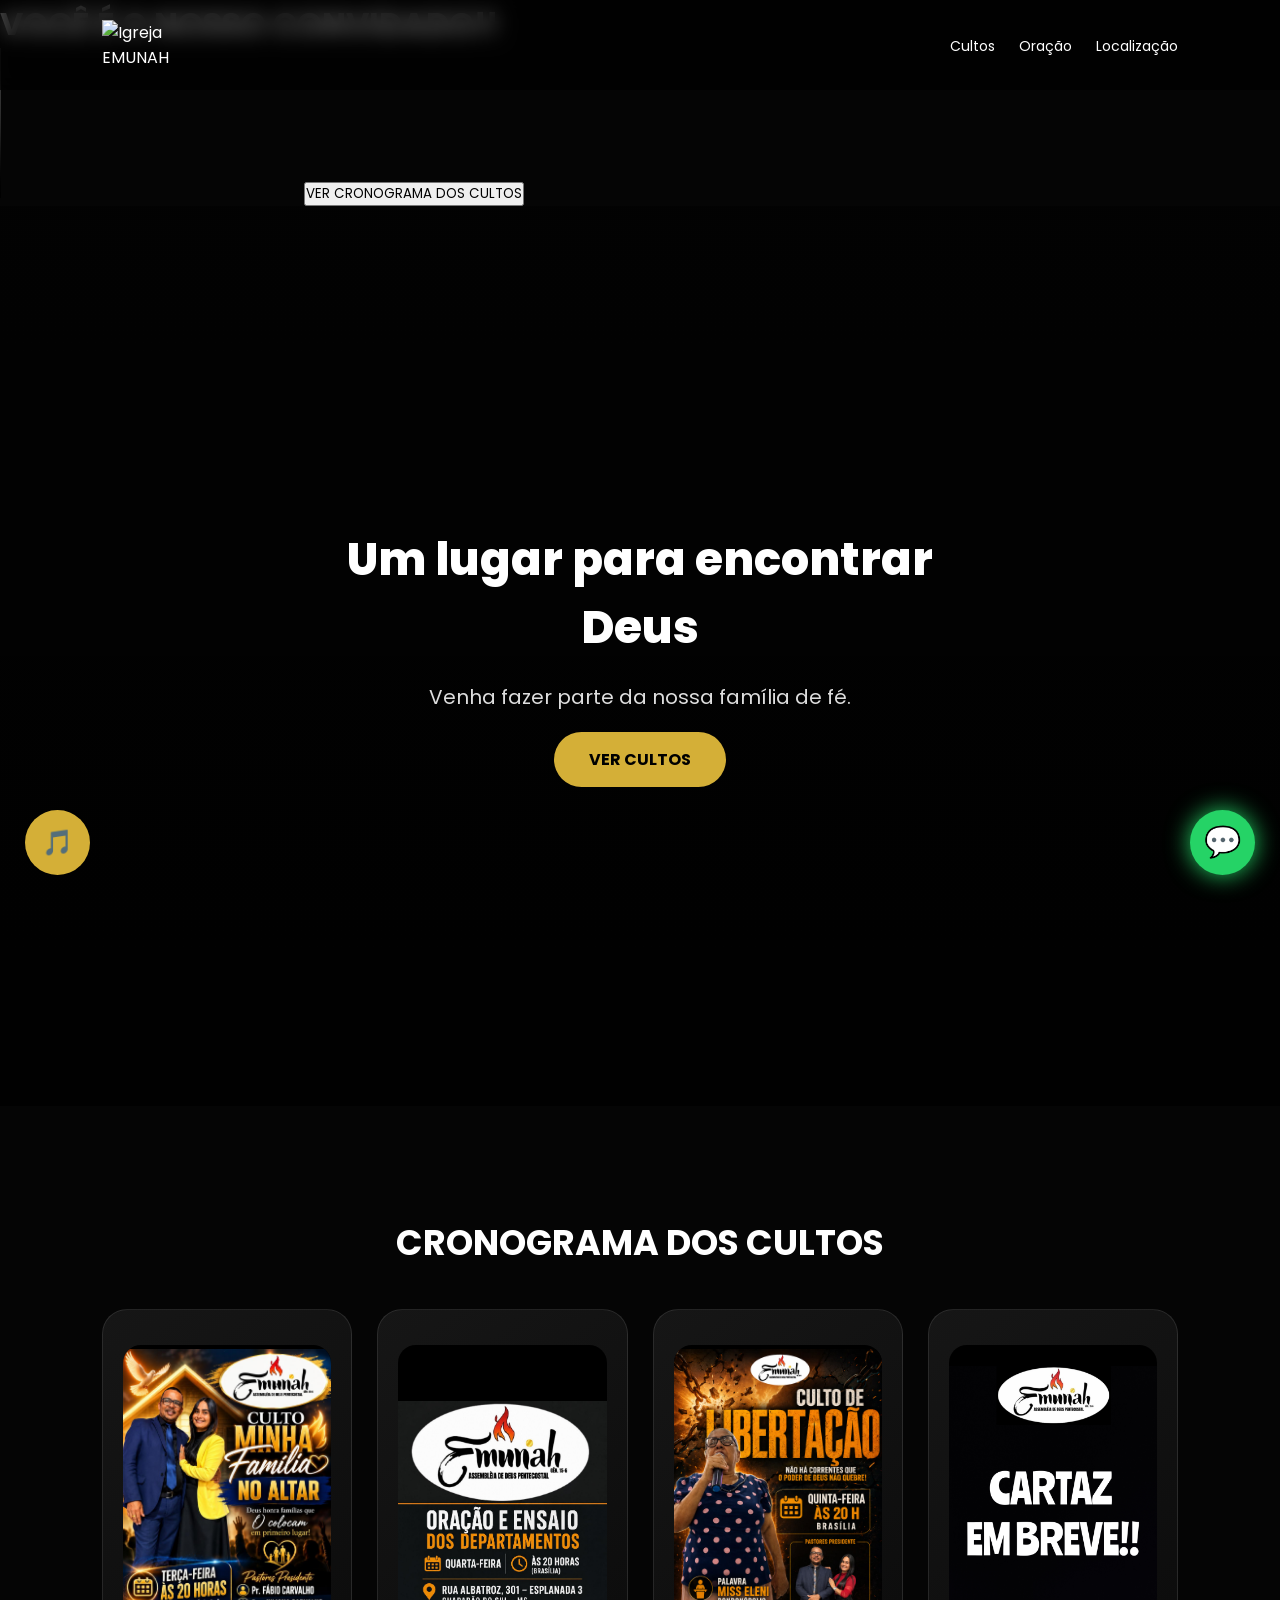
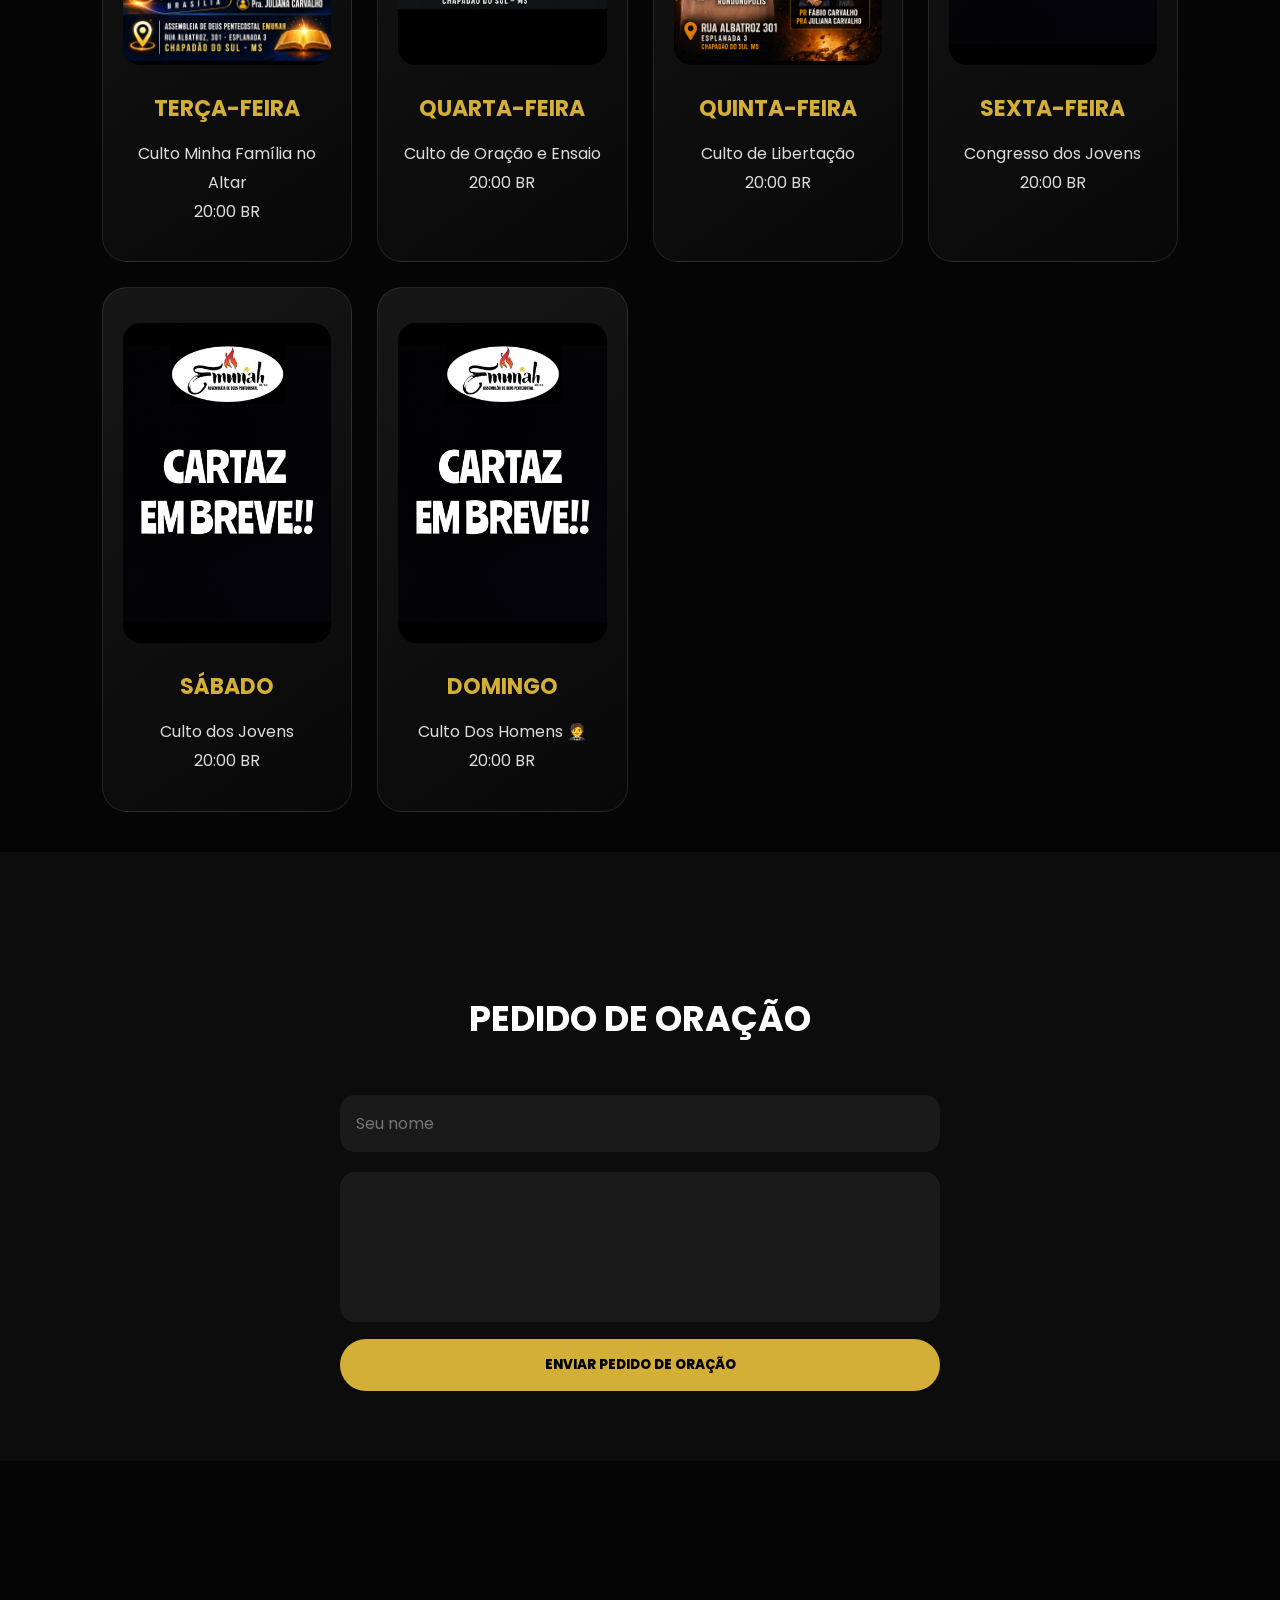
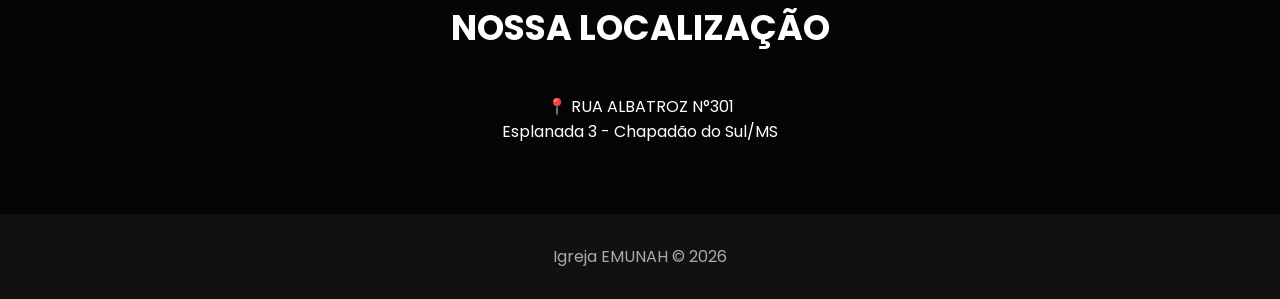
==== index.html @ e920c6ed "Update index.html" ====
<!DOCTYPE html>
<html lang="pt-BR">

<head>

<meta charset="UTF-8">
<meta name="viewport" content="width=device-width, initial-scale=1.0">

<title>Igreja EMUNAH</title>

<link href="https://fonts.googleapis.com/css2?family=Poppins:wght@300;400;600;700;800&display=swap" rel="stylesheet">


<style>

/* RESET */

*{
margin:0;
padding:0;
box-sizing:border-box;
font-family:'Poppins',sans-serif;
scroll-behavior:smooth;
}


body{

background:#050505;
color:white;

overflow:hidden;

}


/* ==========================
HEADER
========================== */


header{

position:fixed;

top:0;

left:0;

width:100%;

padding:20px 8%;

display:flex;

justify-content:space-between;

align-items:center;

background:rgba(0,0,0,.65);

backdrop-filter:blur(10px);

z-index:1000;

}



.logo img{

width:120px;

height:auto;

object-fit:contain;

display:block;

}



nav a{

color:white;

text-decoration:none;

margin-left:20px;

font-size:14px;

}




/* ==========================
HERO
========================== */


.hero{

height:100vh;

background:

linear-gradient(
rgba(0,0,0,.55),
rgba(0,0,0,.85)
),

url("imagem-fundo.jpg");


background-size:cover;

background-position:center;

display:flex;

align-items:center;

justify-content:center;

text-align:center;

}



.hero-text{

max-width:700px;

}



.hero h2{

font-size:45px;

font-weight:800;

}



.hero p{

font-size:20px;

color:#ddd;

margin:20px 0;

}



.hero a{

display:inline-block;

padding:15px 35px;

background:#d4af37;

color:#000;

border-radius:50px;

text-decoration:none;

font-weight:bold;

}


/* TÍTULOS */

.titulo{

text-align:center;

font-size:35px;

margin:70px 0 40px;

}
  /* ==========================
CRONOGRAMA DOS CULTOS
========================== */


#cultos{

padding:40px 8%;

}



.cultos-container{

display:grid;

grid-template-columns:repeat(auto-fit,minmax(250px,1fr));

gap:25px;

}



.card{

background:

linear-gradient(
145deg,
#161616,
#080808
);

border-radius:25px;

padding:35px 20px;

text-align:center;

border:1px solid rgba(255,255,255,.1);

transition:.4s;

}



.card:hover{

transform:translateY(-10px);

box-shadow:

0 20px 40px rgba(212,175,55,.25);

}



.card h3{

color:#d4af37;

font-size:22px;

margin-bottom:15px;

}



.card p{

color:#ddd;

line-height:1.8;

}




/* ==========================
PEDIDO DE ORAÇÃO
========================== */


#oracao{

padding:70px 8%;

background:#0c0c0c;

}



.formulario{

max-width:600px;

margin:auto;

}



input,
textarea{


width:100%;

padding:16px;

margin:10px 0;

border-radius:15px;

border:none;

outline:none;

background:#1a1a1a;

color:white;

font-size:16px;

}



textarea{

height:150px;

resize:none;

}



.enviar{

width:100%;

padding:16px;

border:none;

border-radius:50px;

background:#d4af37;

color:#000;

font-weight:800;

cursor:pointer;

}




/* ==========================
LOCALIZAÇÃO
========================== */


#local{

padding:70px 8%;

text-align:center;

background:#050505;

}





/* ==========================
BOTÃO WHATSAPP
========================== */


.whatsapp{

position:fixed;

right:25px;

bottom:25px;

width:65px;

height:65px;

background:#25D366;

border-radius:50%;

display:flex;

align-items:center;

justify-content:center;

font-size:30px;

color:white;

text-decoration:none;

z-index:999;

box-shadow:0 0 25px #25D366;

cursor:pointer;

}




/* ==========================
BOTÃO MÚSICA
========================== */


.musica{

position:fixed;

left:25px;

bottom:25px;

width:65px;

height:65px;

background:#d4af37;

color:#000;

border-radius:50%;

display:flex;

align-items:center;

justify-content:center;

font-size:25px;

z-index:999;

cursor:pointer;

}




/* ==========================
RODAPÉ
========================== */


footer{

padding:30px;

text-align:center;

background:#111;

color:#aaa;

}



/* RESPONSIVO */

@media(max-width:700px){


.hero h2{

font-size:32px;

}



.hero p{

font-size:17px;

}



.modal-box h1{

font-size:22px;

}



nav{

display:none;

}



.titulo{

font-size:28px;

}


}
  .card img{

width:100%;

height:320px;

object-fit:contain;

background:#000;

border-radius:18px;

margin-bottom:20px;

  }
  
  </style>

</head>


<body>
  <!-- ==========================
MODAL DE ENTRADA
========================== -->


<div class="modal" id="entrada">

<div class="modal-box">


<h1>
VOCÊ É O NOSSO CONVIDADO!!
</h1>


<video 
id="videoEntrada"
controls
playsinline>

<source src="VID-20260812-WA0059.mp4" type="video/mp4">

Seu navegador não suporta vídeo.

</video>



<button 
id="botaoCultos"
onclick="abrirSite()">

VER CRONOGRAMA DOS CULTOS

</button>


</div>

</div>




<!-- ==========================
CABEÇALHO
========================== -->


<header>


<div class="logo">

<img src="IMG-20260319-WA0002.jpg" alt="Igreja EMUNAH">

</div>

<nav>

<a href="#cultos">
Cultos
</a>

<a href="#oracao">
Oração
</a>

<a href="#local">
Localização
</a>


</nav>


</header>





<!-- ==========================
HERO
========================== -->


<section class="hero">


<div class="hero-text">


<h2>
Um lugar para encontrar Deus
</h2>


<p>
Venha fazer parte da nossa família de fé.
</p>


<a href="#cultos">

VER CULTOS

</a>


</div>


</section>






<!-- ==========================
CULTOS
========================== -->


<section id="cultos">


<h2 class="titulo">

CRONOGRAMA DOS CULTOS

</h2>



<div class="cultos-container">


<div class="card">


<img 
src="IMG-20260728-WA0005.jpg"
alt="Culto Terça-feira">


<h3>TERÇA-FEIRA</h3>


<p>
Culto Minha Família no Altar<br>
20:00 BR
</p>


</div>




<div class="card">


<img 
src="IMG-20260728-WA0007.jpg"
alt="Culto Quarta-feira">


<h3>QUARTA-FEIRA</h3>


<p>
Culto de Oração e Ensaio<br>
20:00 BR
</p>


</div>





<div class="card">


<img 
src="IMG-20260812-WA0058.jpg"
alt="Culto Quinta-feira">


<h3>QUINTA-FEIRA</h3>


<p>
Culto de Libertação<br>
20:00 BR
</p>


</div>





<div class="card">


<img 
src="Polish_20260602_123706865.jpg"
alt="Culto Sexta-feira">


<h3>SEXTA-FEIRA</h3>


<p>
Congresso dos Jovens<br>
20:00 BR
</p>


</div>





<div class="card">


<img 
src="Polish_20260602_123706865.jpg"
alt="Culto Sábado">


<h3>SÁBADO</h3>


<p>
Culto dos Jovens<br>
20:00 BR
</p>


</div>





<div class="card">


<img 
src="Polish_20260602_123706865.jpg"
alt="Culto Domingo">


<h3>DOMINGO</h3>


<p>
Culto Dos Homens 🤵<br>
20:00 BR
</p>


</div>


</div>


</section>






<!-- ==========================
PEDIDO DE ORAÇÃO
========================== -->


<section id="oracao">


<h2 class="titulo">

PEDIDO DE ORAÇÃO

</h2>



<div class="formulario">


<input 
id="nome"
placeholder="Seu nome">



<textarea 
id="pedido"
placeholder="Digite seu pedido de oração">

</textarea>




<button 
class="enviar"
onclick="enviarOracao()">

ENVIAR PEDIDO DE ORAÇÃO

</button>



</div>


</section>






<!-- ==========================
LOCALIZAÇÃO
========================== -->


<section id="local">


<h2 class="titulo">

NOSSA LOCALIZAÇÃO

</h2>


<p>

📍 RUA ALBATROZ N°301  
<br>
Esplanada 3 - Chapadão do Sul/MS

</p>


</section>






<!-- BOTÃO WHATSAPP -->


<a 
class="whatsapp"
onclick="irCulto()">

💬

</a>





<!-- BOTÃO MÚSICA -->


<div 
class="musica"
onclick="tocarMusica()">

🎵

</div>






<footer>

Igreja EMUNAH © 2026

</footer>






<script>


// ==========================
// VÍDEO DE ENTRADA
// ==========================


const video = document.getElementById("videoEntrada");

const botao = document.getElementById("botaoCultos");

const modal = document.getElementById("entrada");



video.addEventListener("ended", function(){


botao.style.display="block";


});





function abrirSite(){


modal.style.display="none";


document.body.style.overflow="auto";


}






// ==========================
// WHATSAPP CULTO
// ==========================


function irCulto(){


let mensagem =
"IREI COMPARECER AO CULTO!";


let numero =
"5564996078723";


window.open(

"https://wa.me/"+numero+
"?text="+
encodeURIComponent(mensagem),

"_blank"

);


}






// ==========================
// PEDIDO DE ORAÇÃO
// ==========================


function enviarOracao(){


let nome =
document.getElementById("nome").value;


let pedido =
document.getElementById("pedido").value;



let mensagem =

"PEDIDO DE ORAÇÃO\n\n"+
"NOME: "+nome+
"\n\nPEDIDO:\n"+
pedido;



let numero =
"5564996078723";



window.open(

"https://wa.me/"+numero+
"?text="+
encodeURIComponent(mensagem),

"_blank"

);


}






// ==========================
// MÚSICA
// ==========================


let audio =
new Audio("Louvor.mp3");


let tocando=false;



function tocarMusica(){


if(tocando){


audio.pause();

tocando=false;


}

else{


audio.play();

tocando=true;


}


}



</script>


</body>

</html>
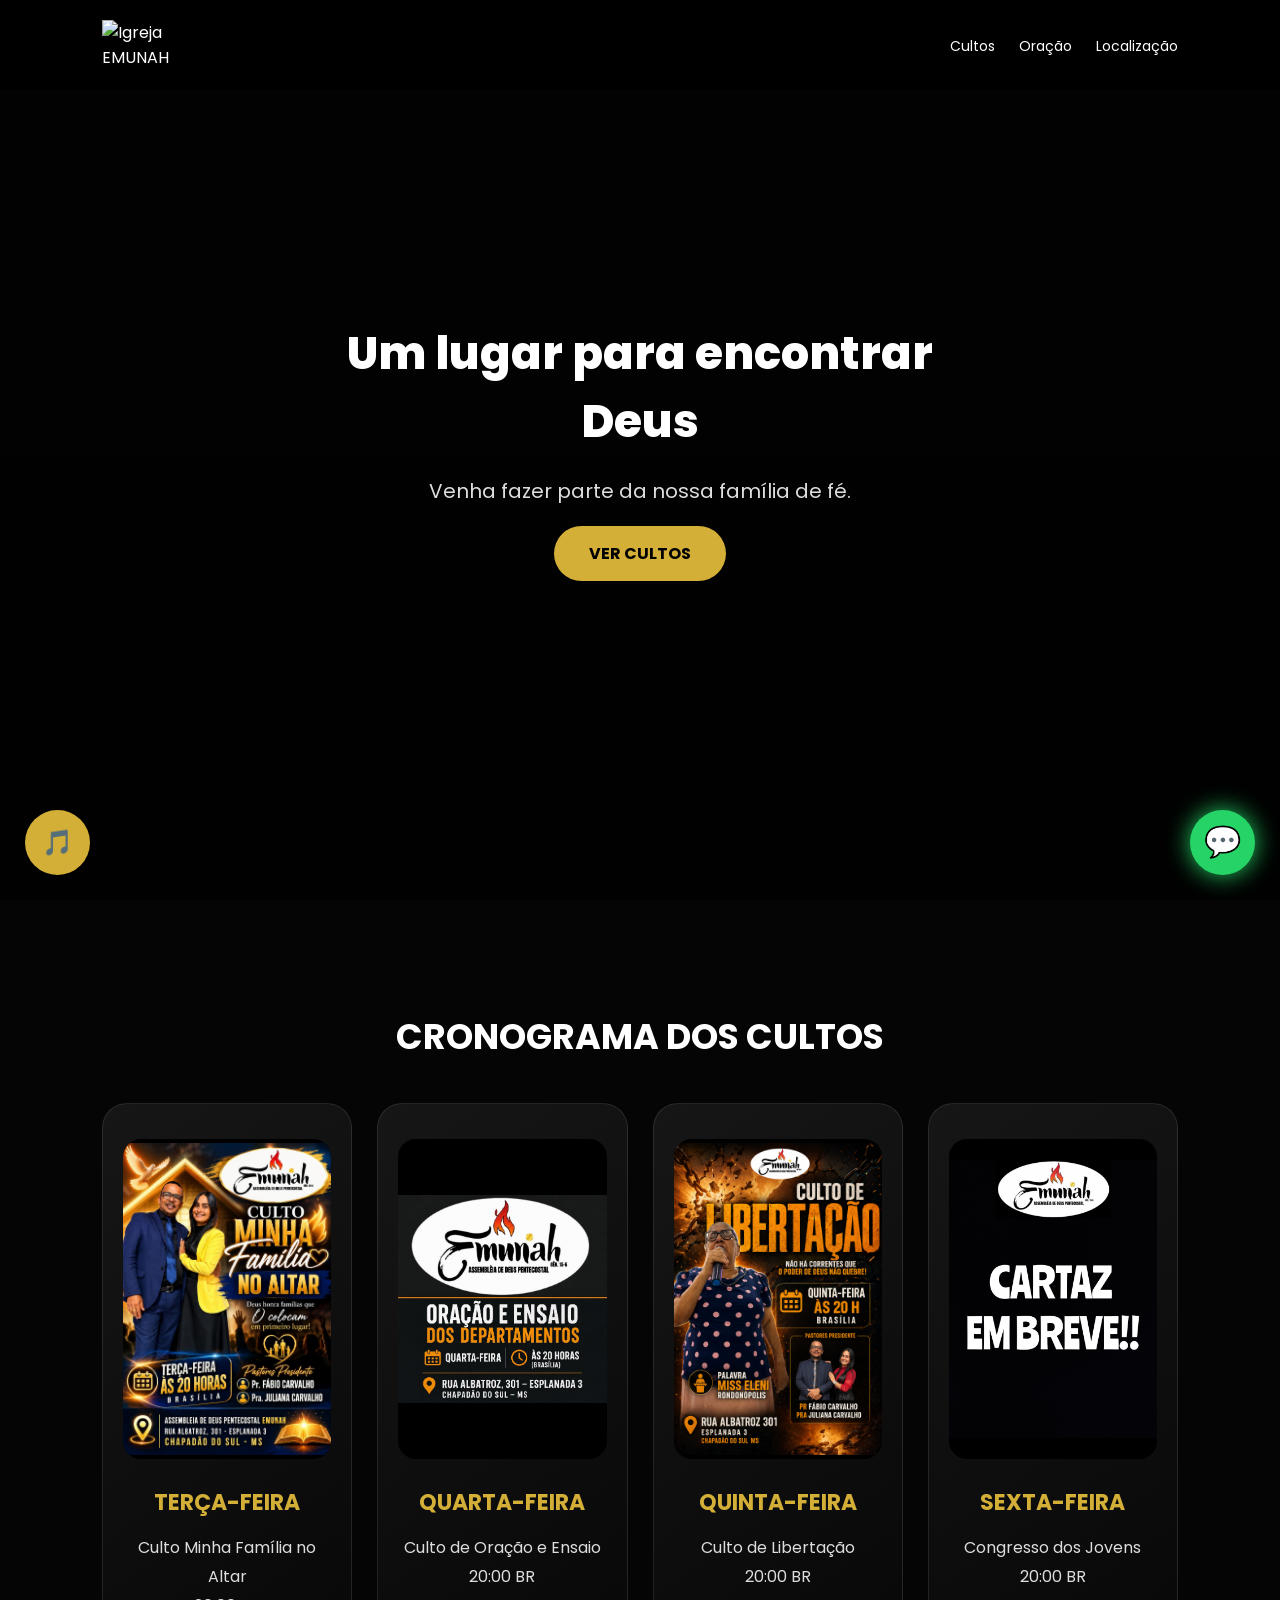
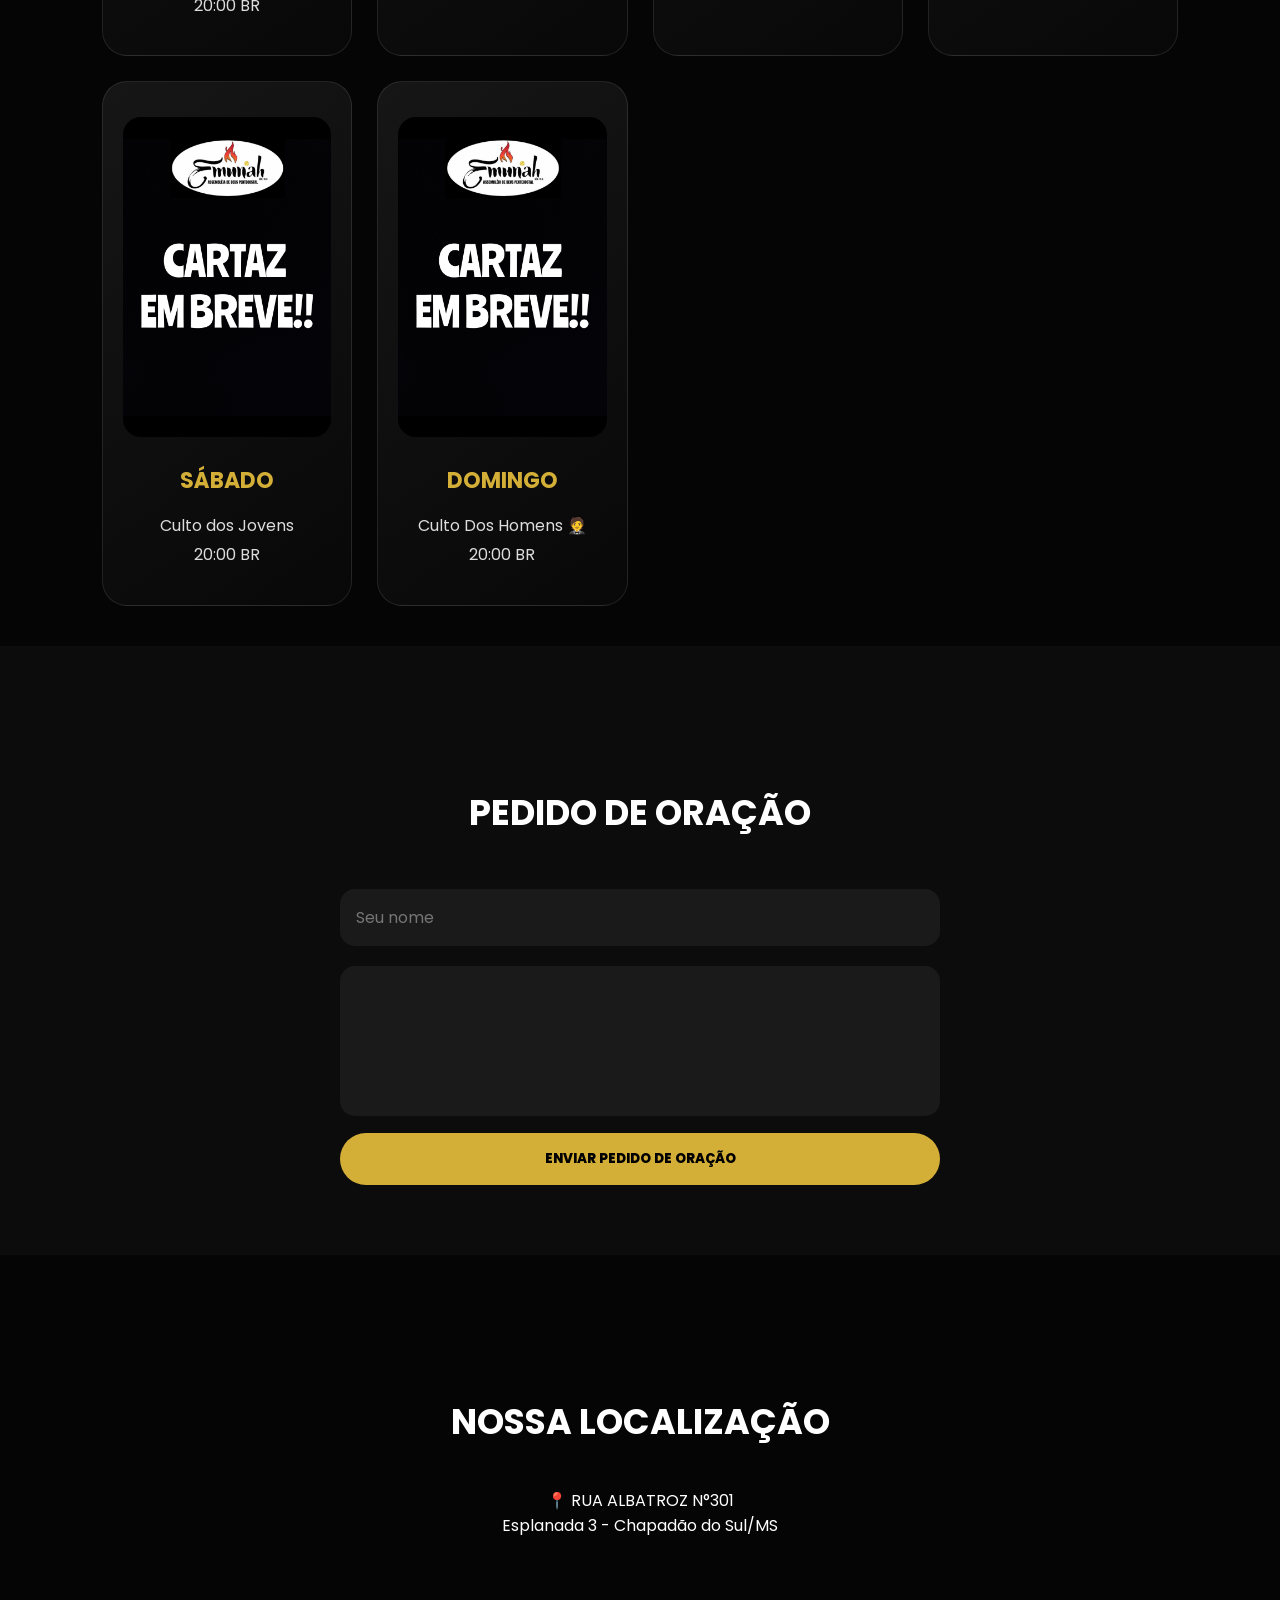
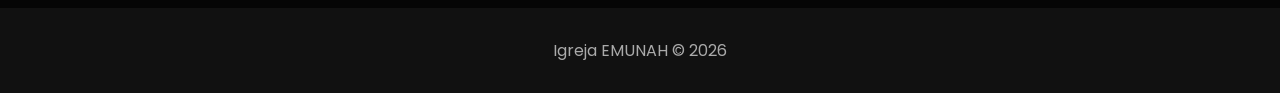
==== commit ee2028fd: "Update index.html" ====
--- a/index.html
+++ b/index.html
@@ -548,42 +548,6 @@
 
 
 <body>
-  <!-- ==========================
-MODAL DE ENTRADA
-========================== -->
-
-
-<div class="modal" id="entrada">
-
-<div class="modal-box">
-
-
-<h1>
-VOCÊ É O NOSSO CONVIDADO!!
-</h1>
-
-
-<video 
-id="videoEntrada"
-controls
-playsinline>
-
-<source src="VID-20260812-WA0059.mp4" type="video/mp4">
-
-Seu navegador não suporta vídeo.
-
-</video>
-
-
-
-<button 
-id="botaoCultos"
-onclick="abrirSite()">
-
-VER CRONOGRAMA DOS CULTOS
-
-</button>
-
 
 </div>
 
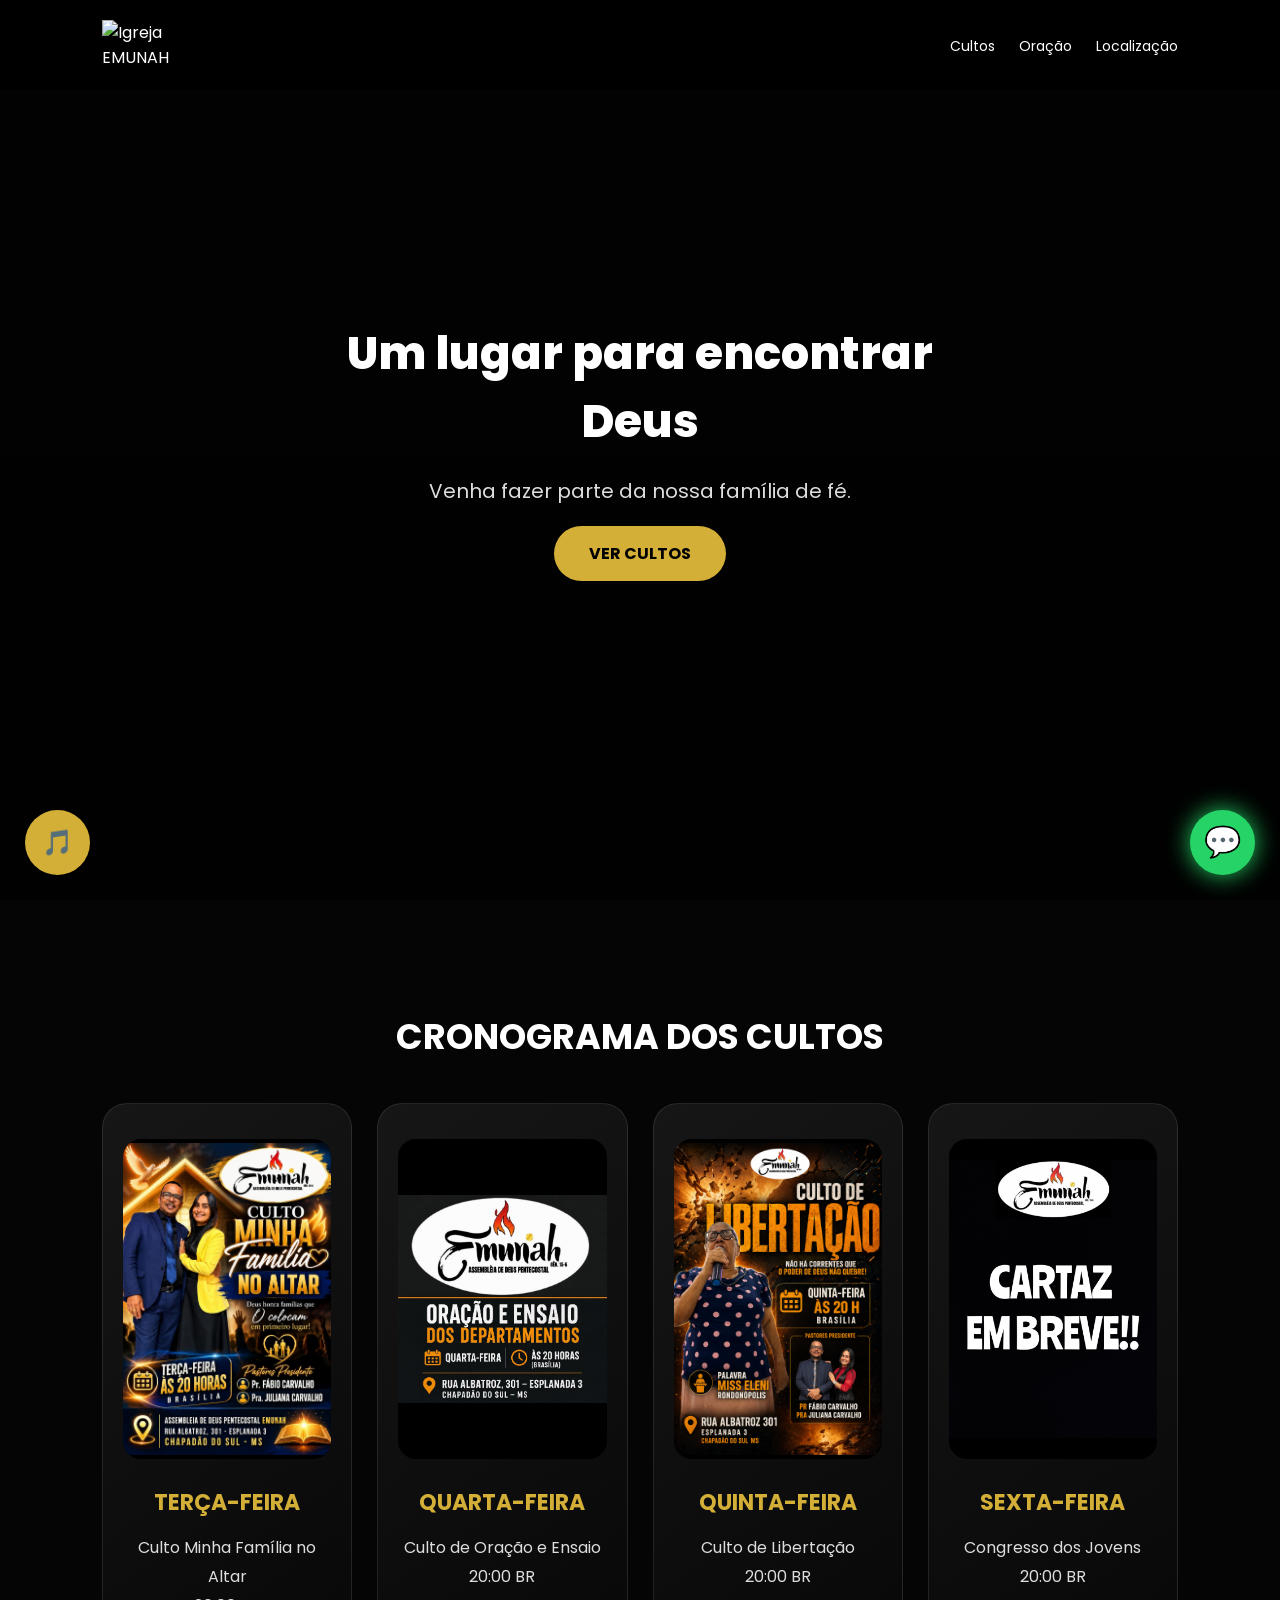
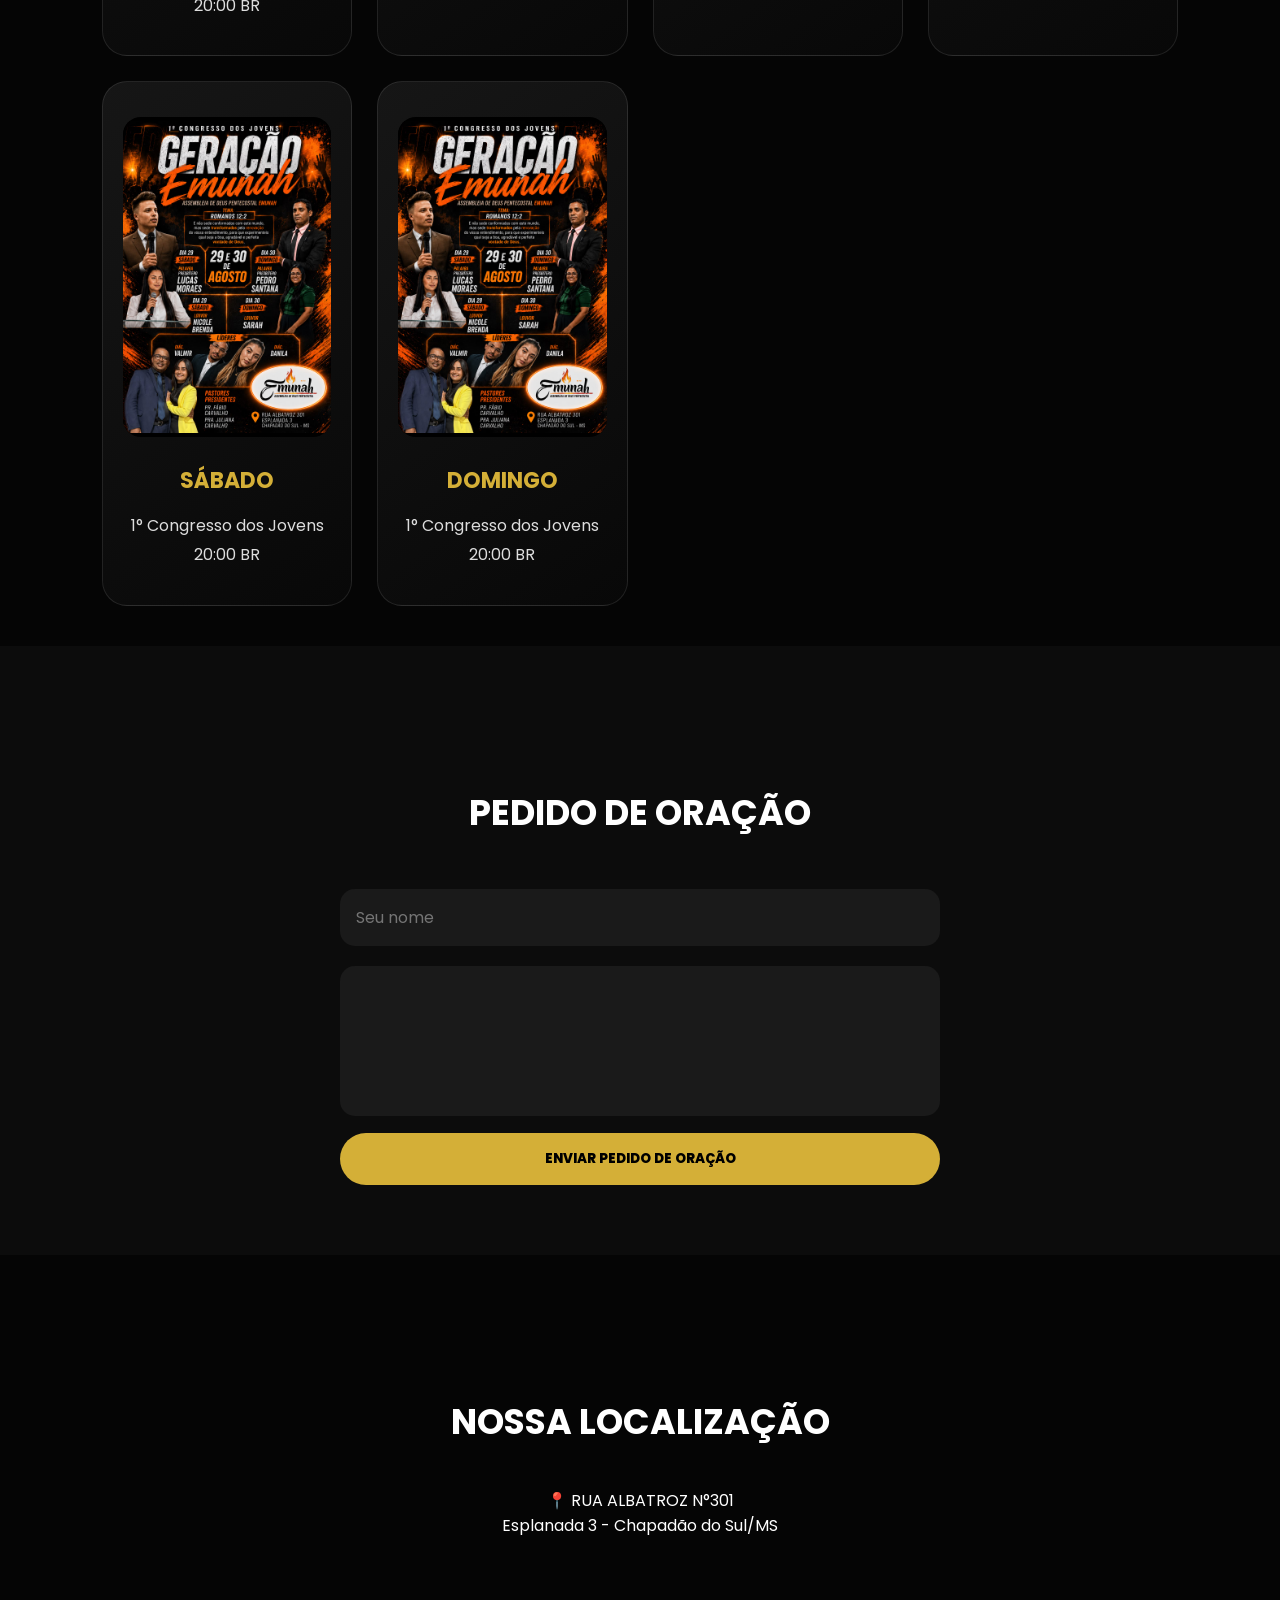
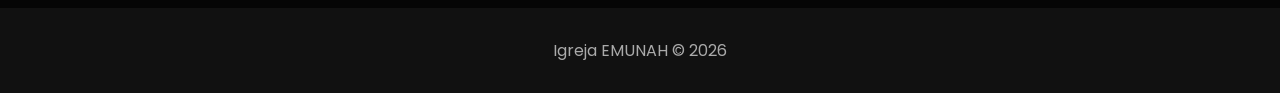
==== commit 3f1f12fd: "Update index.html" ====
--- a/index.html
+++ b/index.html
@@ -25,12 +25,10 @@
 
 
 body{
-
-background:#050505;
-color:white;
-
-overflow:hidden;
-
+    background:#050505;
+    color:white;
+    overflow-x:hidden;
+    overflow-y:auto;
 }
 
 
@@ -746,7 +744,7 @@
 
 
 <img 
-src="Polish_20260602_123706865.jpg"
+src="IMG-20260812-WA0064(1).jpg"
 alt="Culto Sábado">
 
 
@@ -754,7 +752,7 @@
 
 
 <p>
-Culto dos Jovens<br>
+1° Congresso dos Jovens<br>
 20:00 BR
 </p>
 
@@ -769,7 +767,7 @@
 
 
 <img 
-src="Polish_20260602_123706865.jpg"
+src="IMG-20260812-WA0064(1).jpg"
 alt="Culto Domingo">
 
 
@@ -777,7 +775,7 @@
 
 
 <p>
-Culto Dos Homens 🤵<br>
+1° Congresso dos Jovens<br>
 20:00 BR
 </p>
 
@@ -923,47 +921,6 @@
 
 
 <script>
-
-
-// ==========================
-// VÍDEO DE ENTRADA
-// ==========================
-
-
-const video = document.getElementById("videoEntrada");
-
-const botao = document.getElementById("botaoCultos");
-
-const modal = document.getElementById("entrada");
-
-
-
-video.addEventListener("ended", function(){
-
-
-botao.style.display="block";
-
-
-});
-
-
-
-
-
-function abrirSite(){
-
-
-modal.style.display="none";
-
-
-document.body.style.overflow="auto";
-
-
-}
-
-
-
-
 
 
 // ==========================
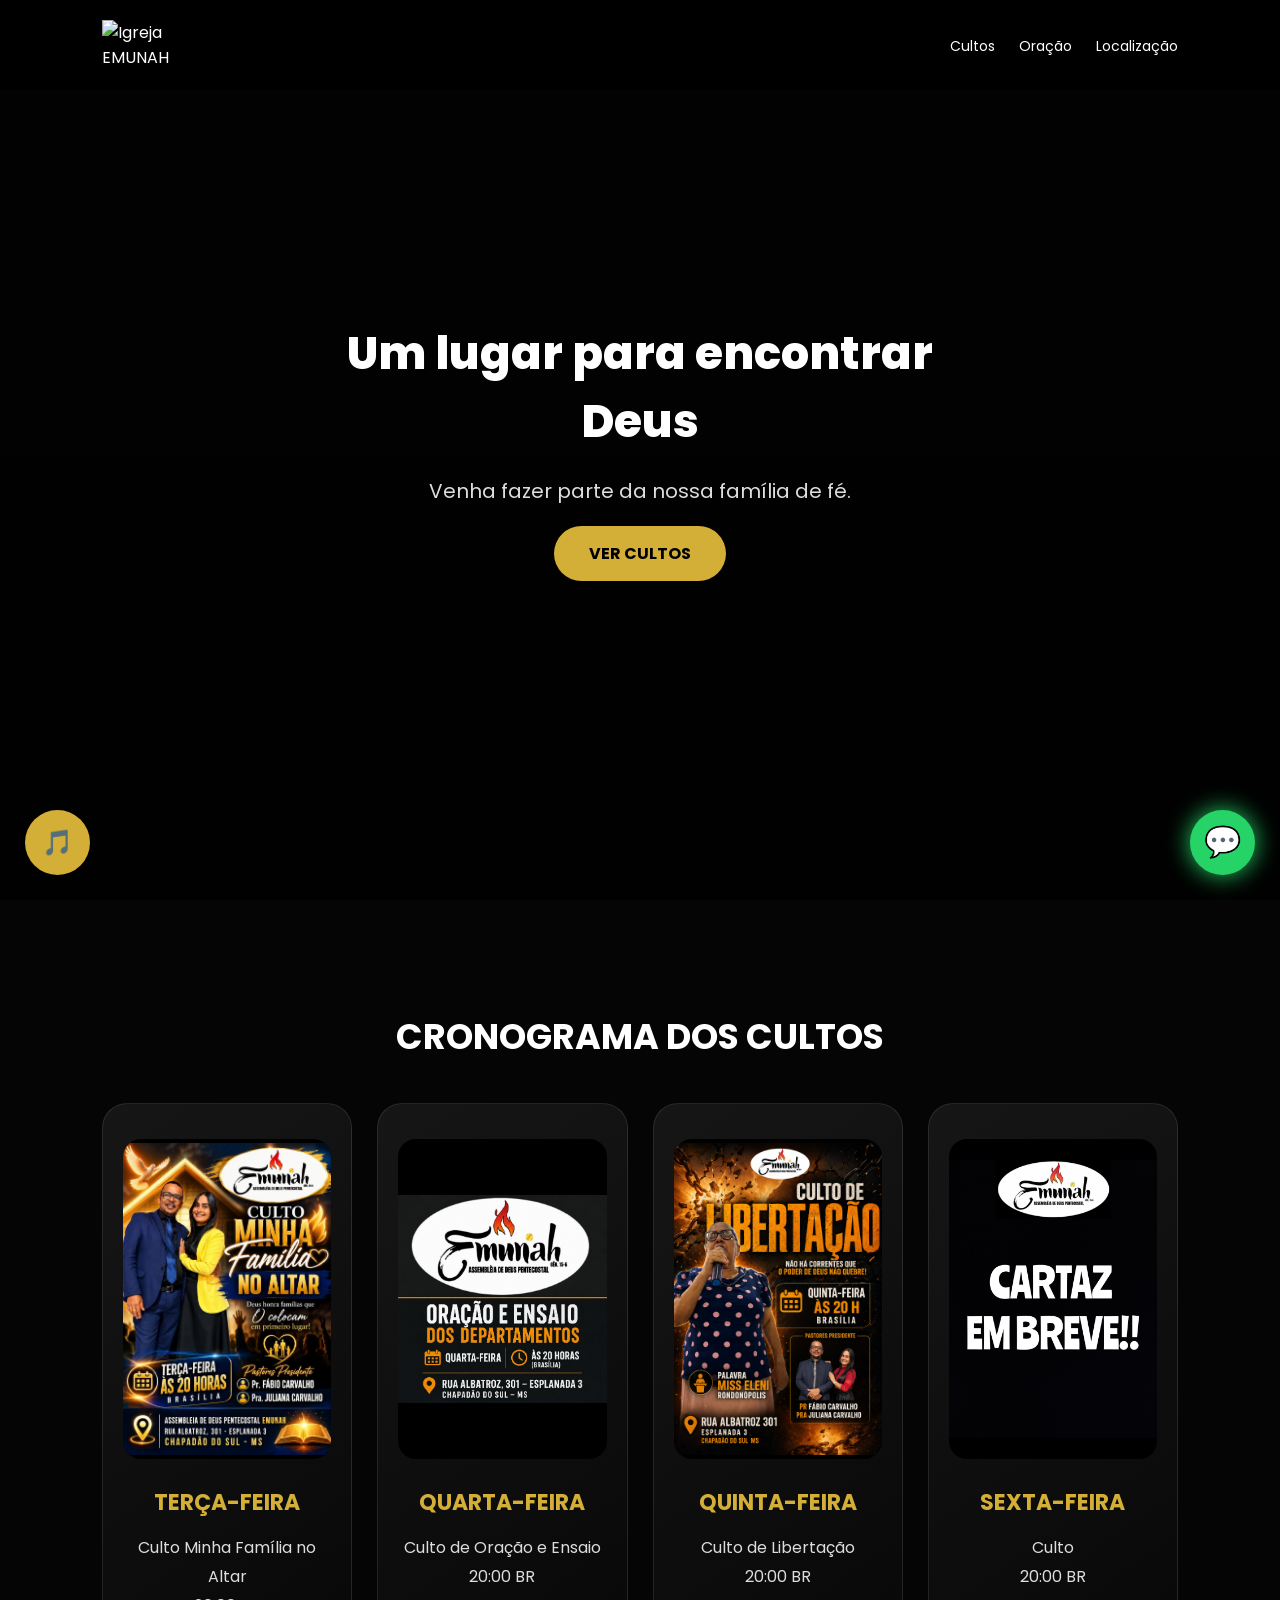
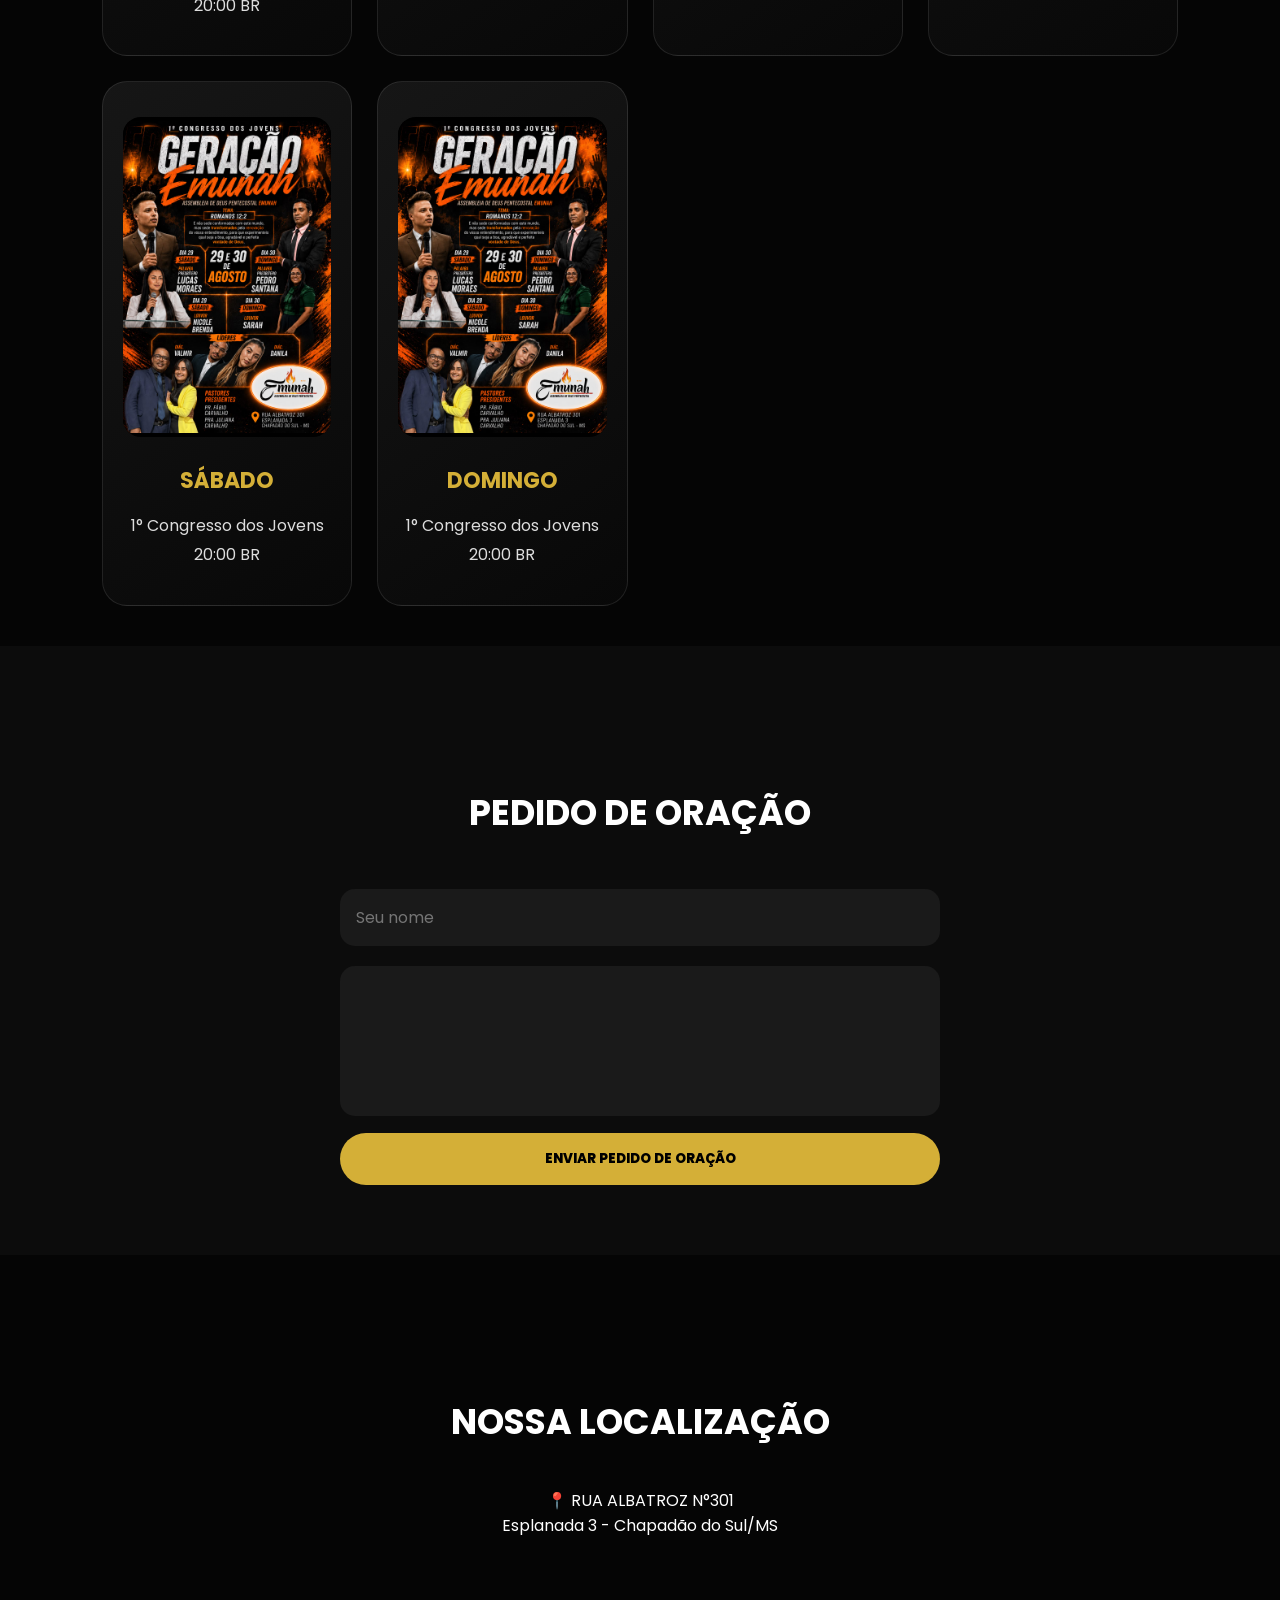
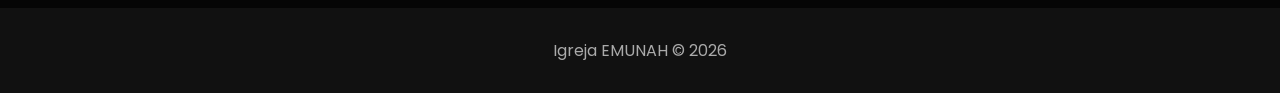
==== commit 9b832525: "Update index.html" ====
--- a/index.html
+++ b/index.html
@@ -729,7 +729,7 @@
 
 
 <p>
-Congresso dos Jovens<br>
+Culto<br>
 20:00 BR
 </p>
 
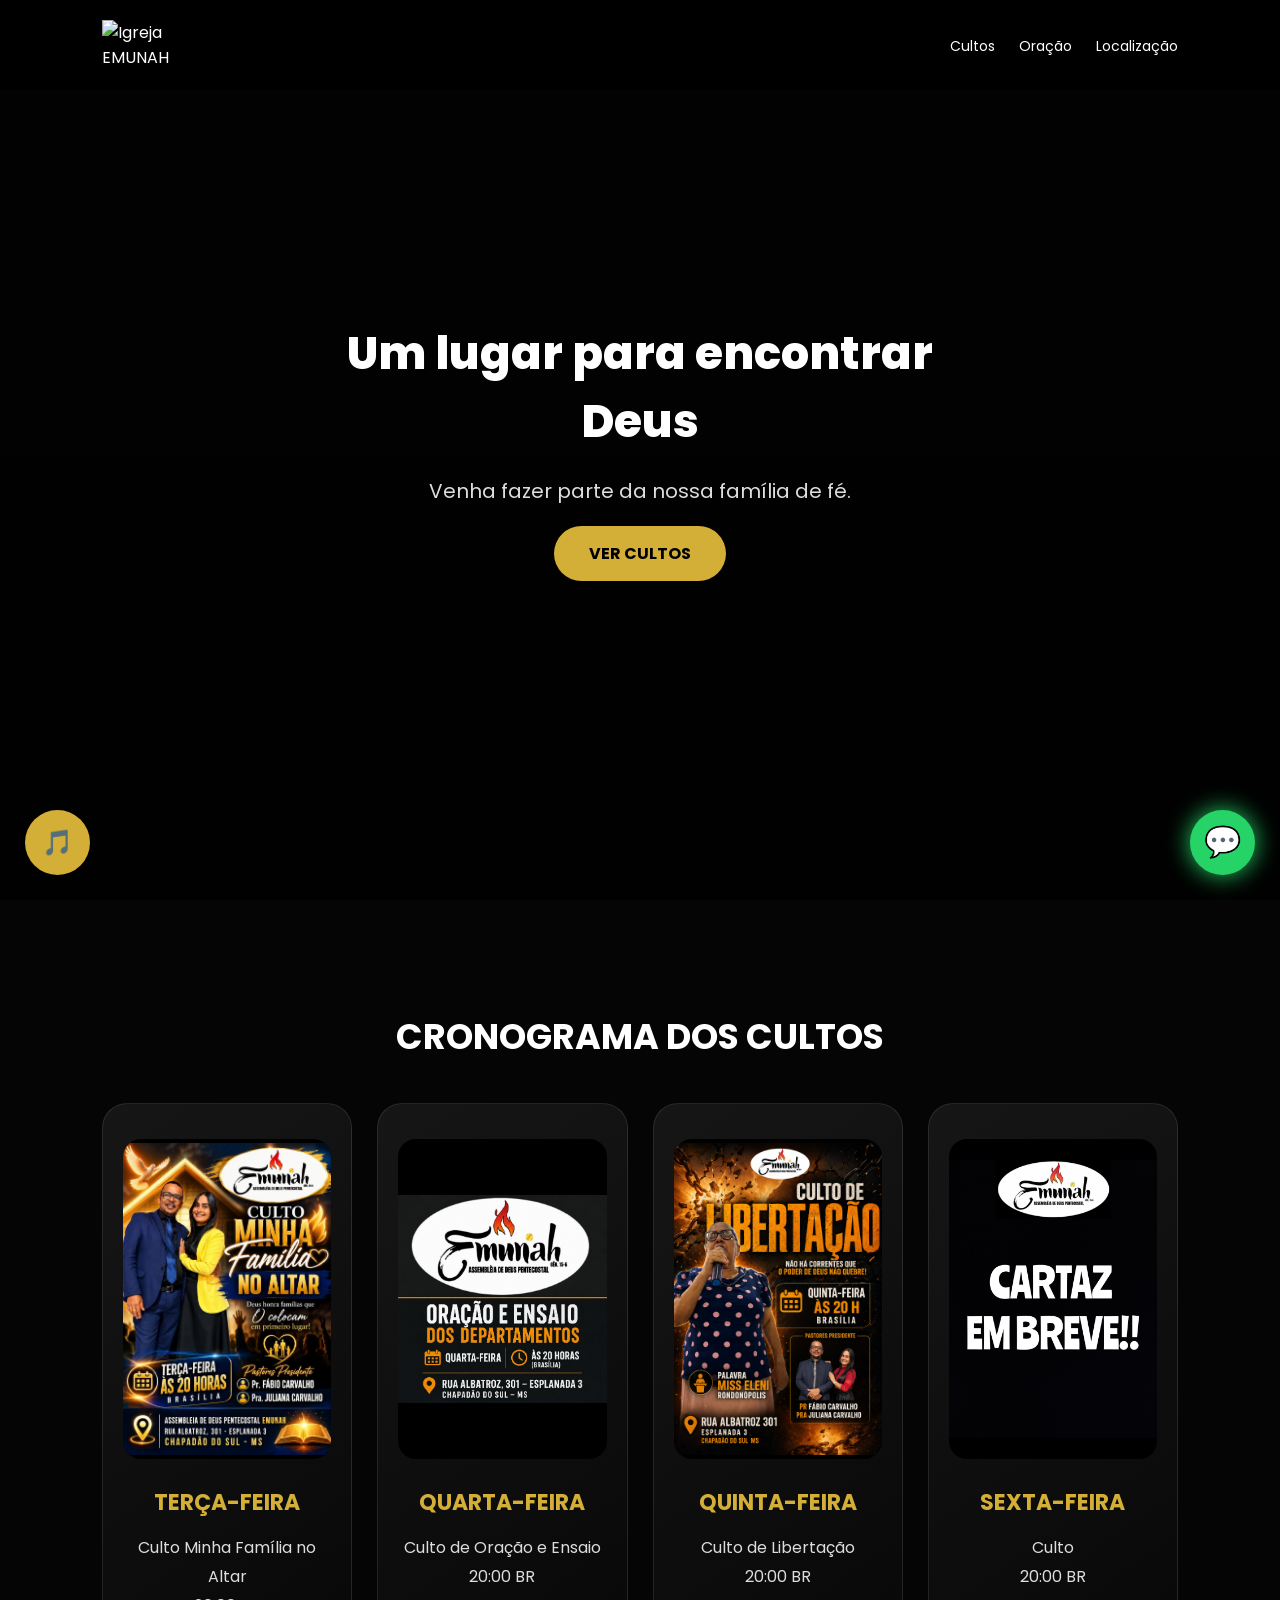
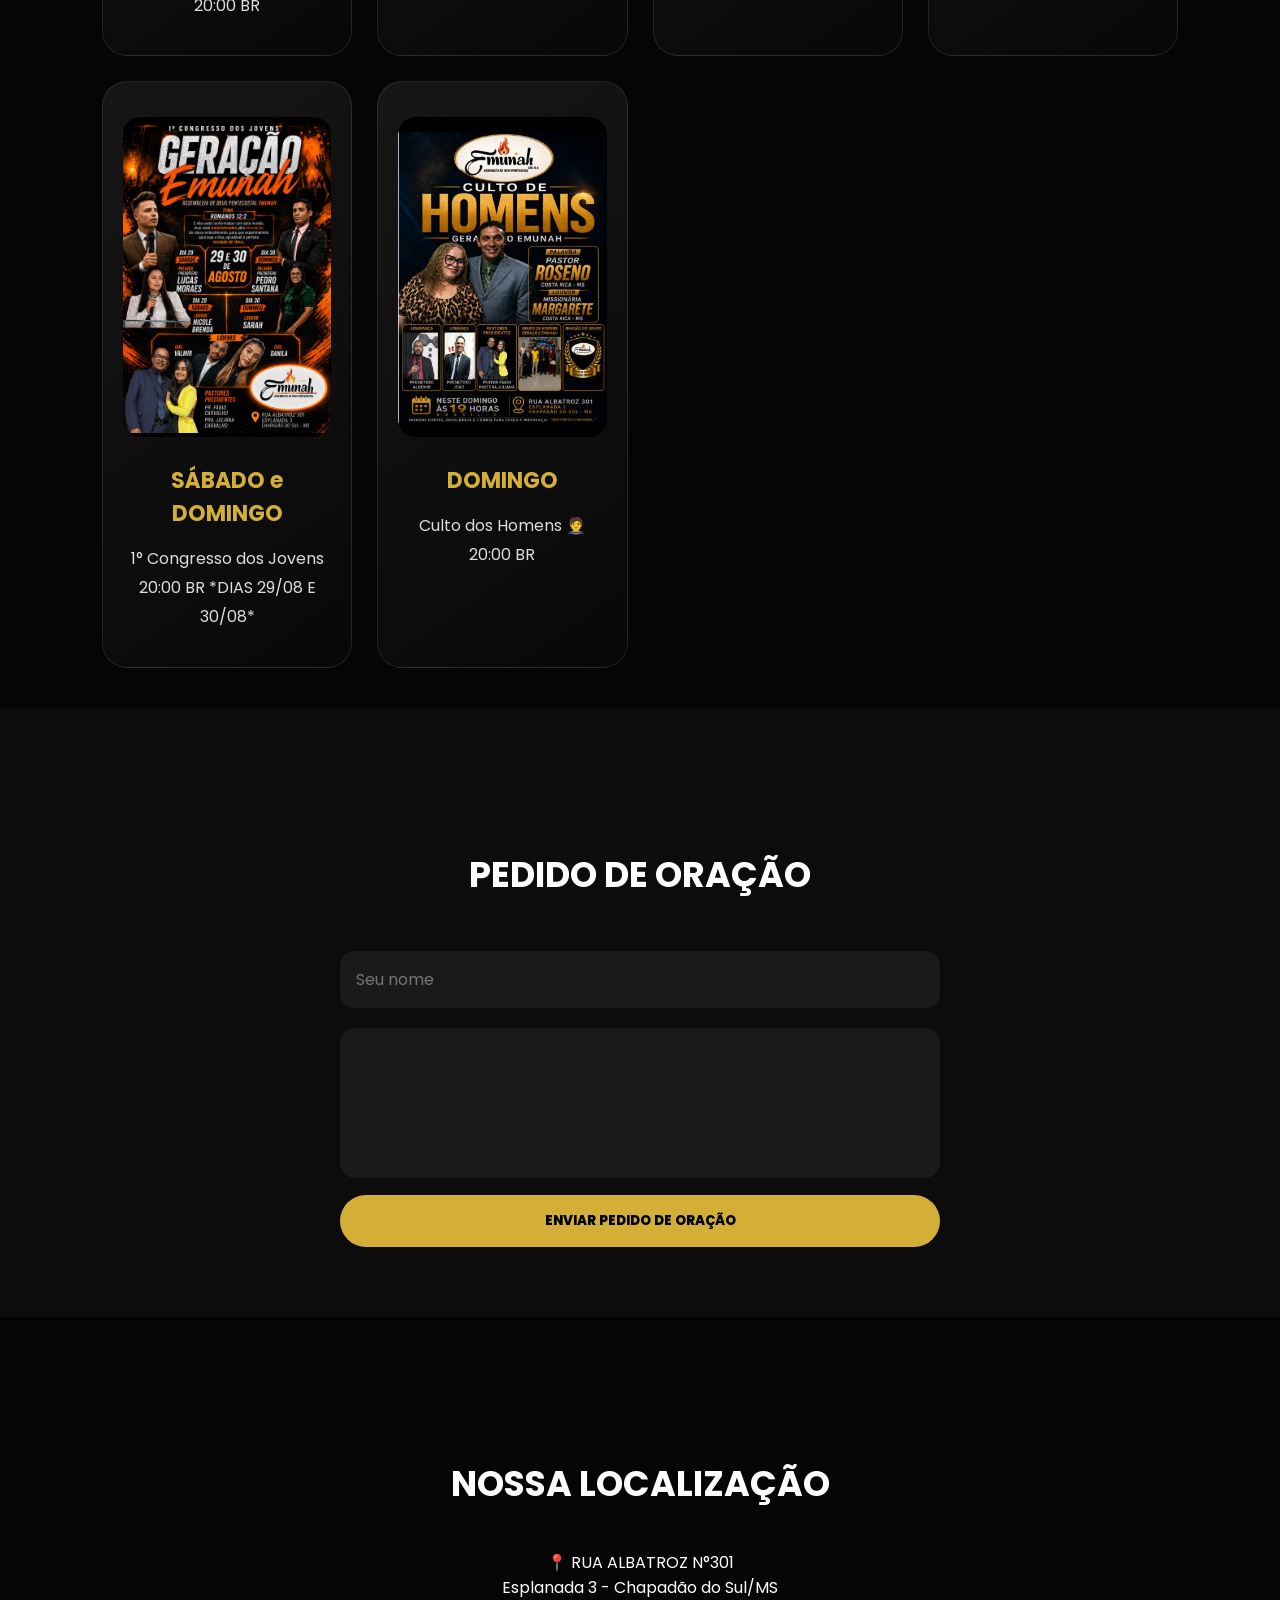
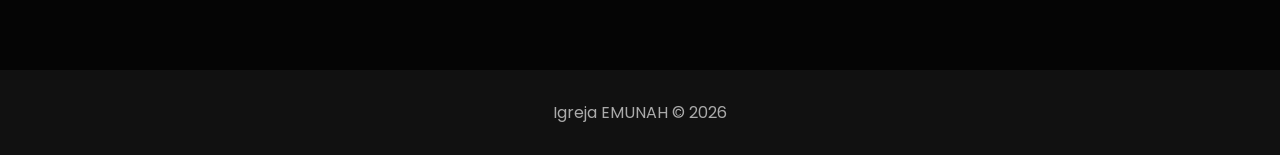
==== commit fb8325de: "Update index.html" ====
--- a/index.html
+++ b/index.html
@@ -748,12 +748,13 @@
 alt="Culto Sábado">
 
 
-<h3>SÁBADO</h3>
+<h3>SÁBADO e DOMINGO</h3>
 
 
 <p>
 1° Congresso dos Jovens<br>
 20:00 BR
+    *DIAS 29/08 E 30/08*
 </p>
 
 
@@ -767,7 +768,7 @@
 
 
 <img 
-src="IMG-20260812-WA0064(1).jpg"
+src="IMG-20260813-WA0021.jpg"
 alt="Culto Domingo">
 
 
@@ -775,7 +776,7 @@
 
 
 <p>
-1° Congresso dos Jovens<br>
+Culto dos Homens 🤵<br>
 20:00 BR
 </p>
 
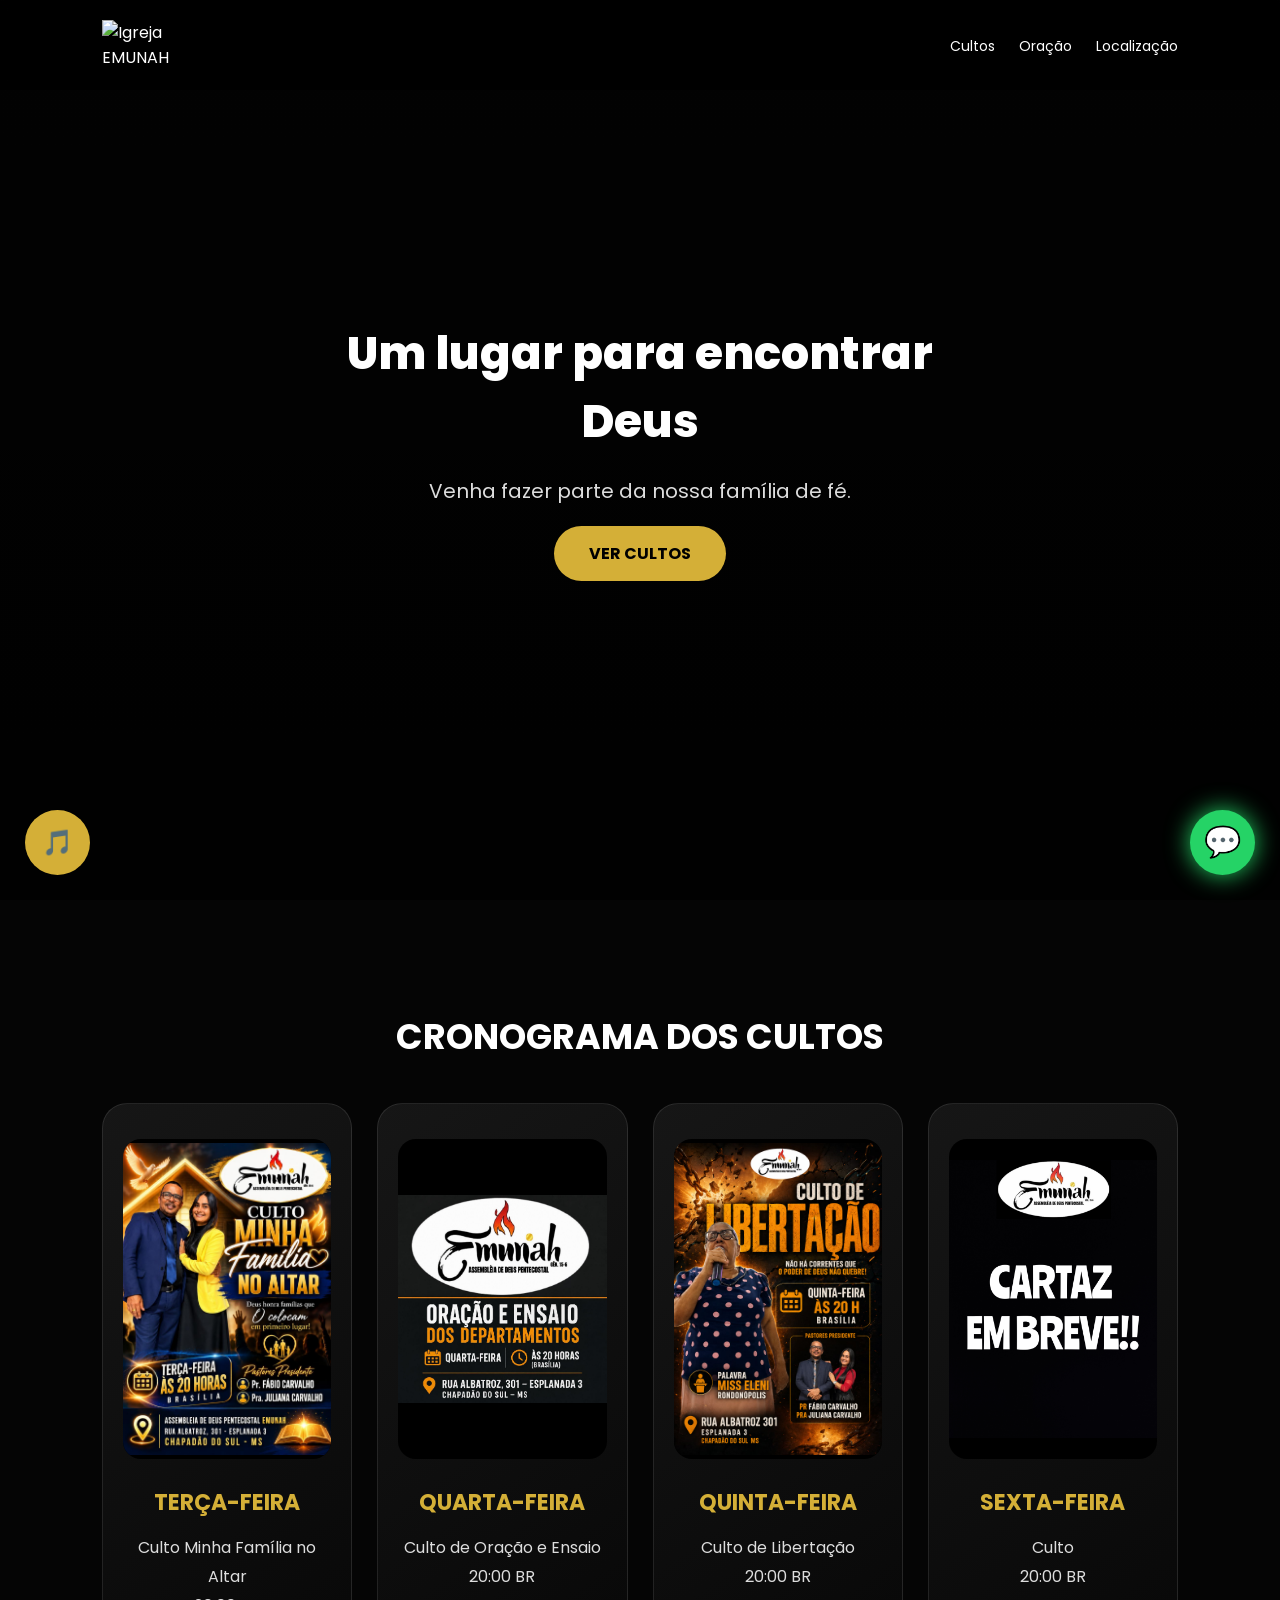
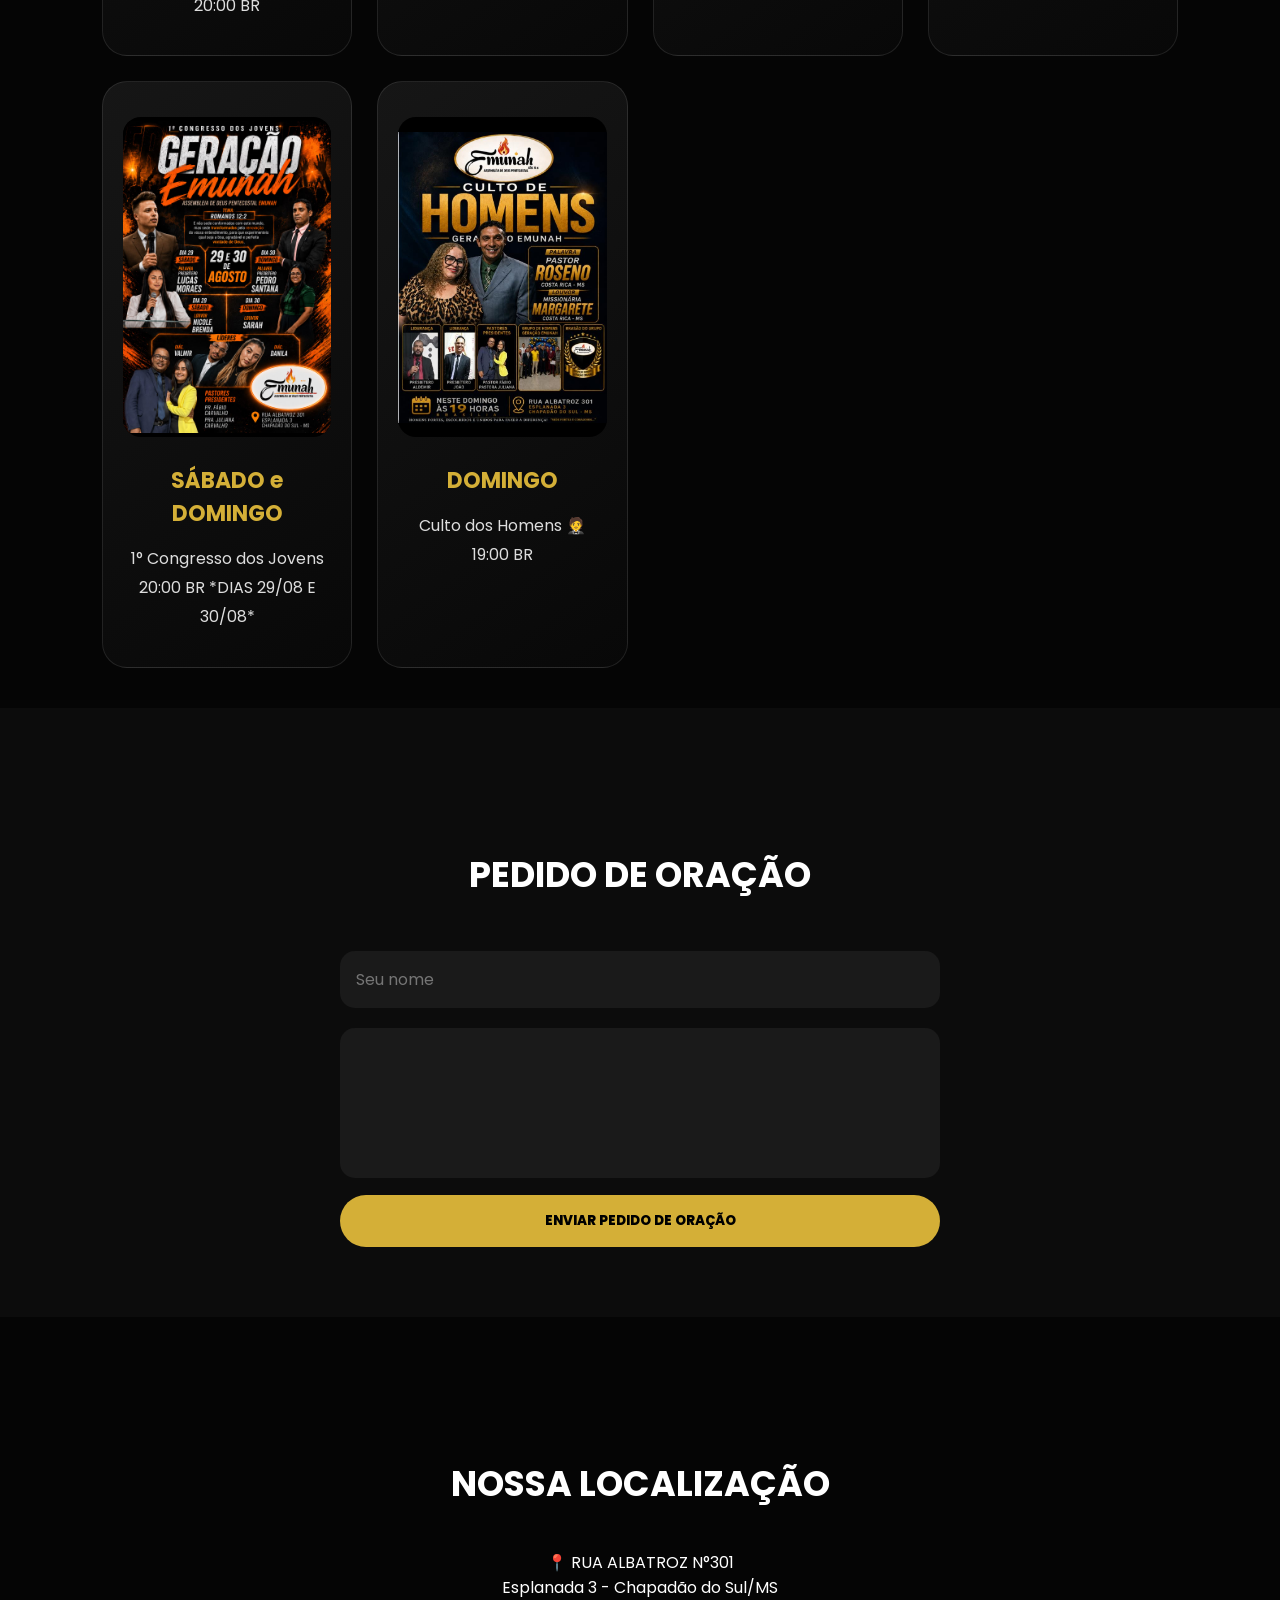
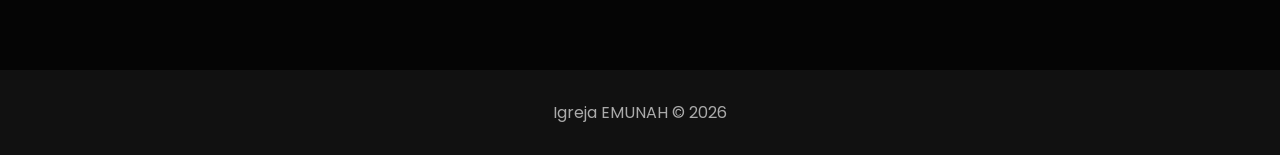
==== commit 139b637e: "Update index.html" ====
--- a/index.html
+++ b/index.html
@@ -753,7 +753,8 @@
 
 <p>
 1° Congresso dos Jovens<br>
-20:00 BR
+        20:00 BR
+    
     *DIAS 29/08 E 30/08*
 </p>
 
@@ -777,7 +778,7 @@
 
 <p>
 Culto dos Homens 🤵<br>
-20:00 BR
+19:00 BR
 </p>
 
 
